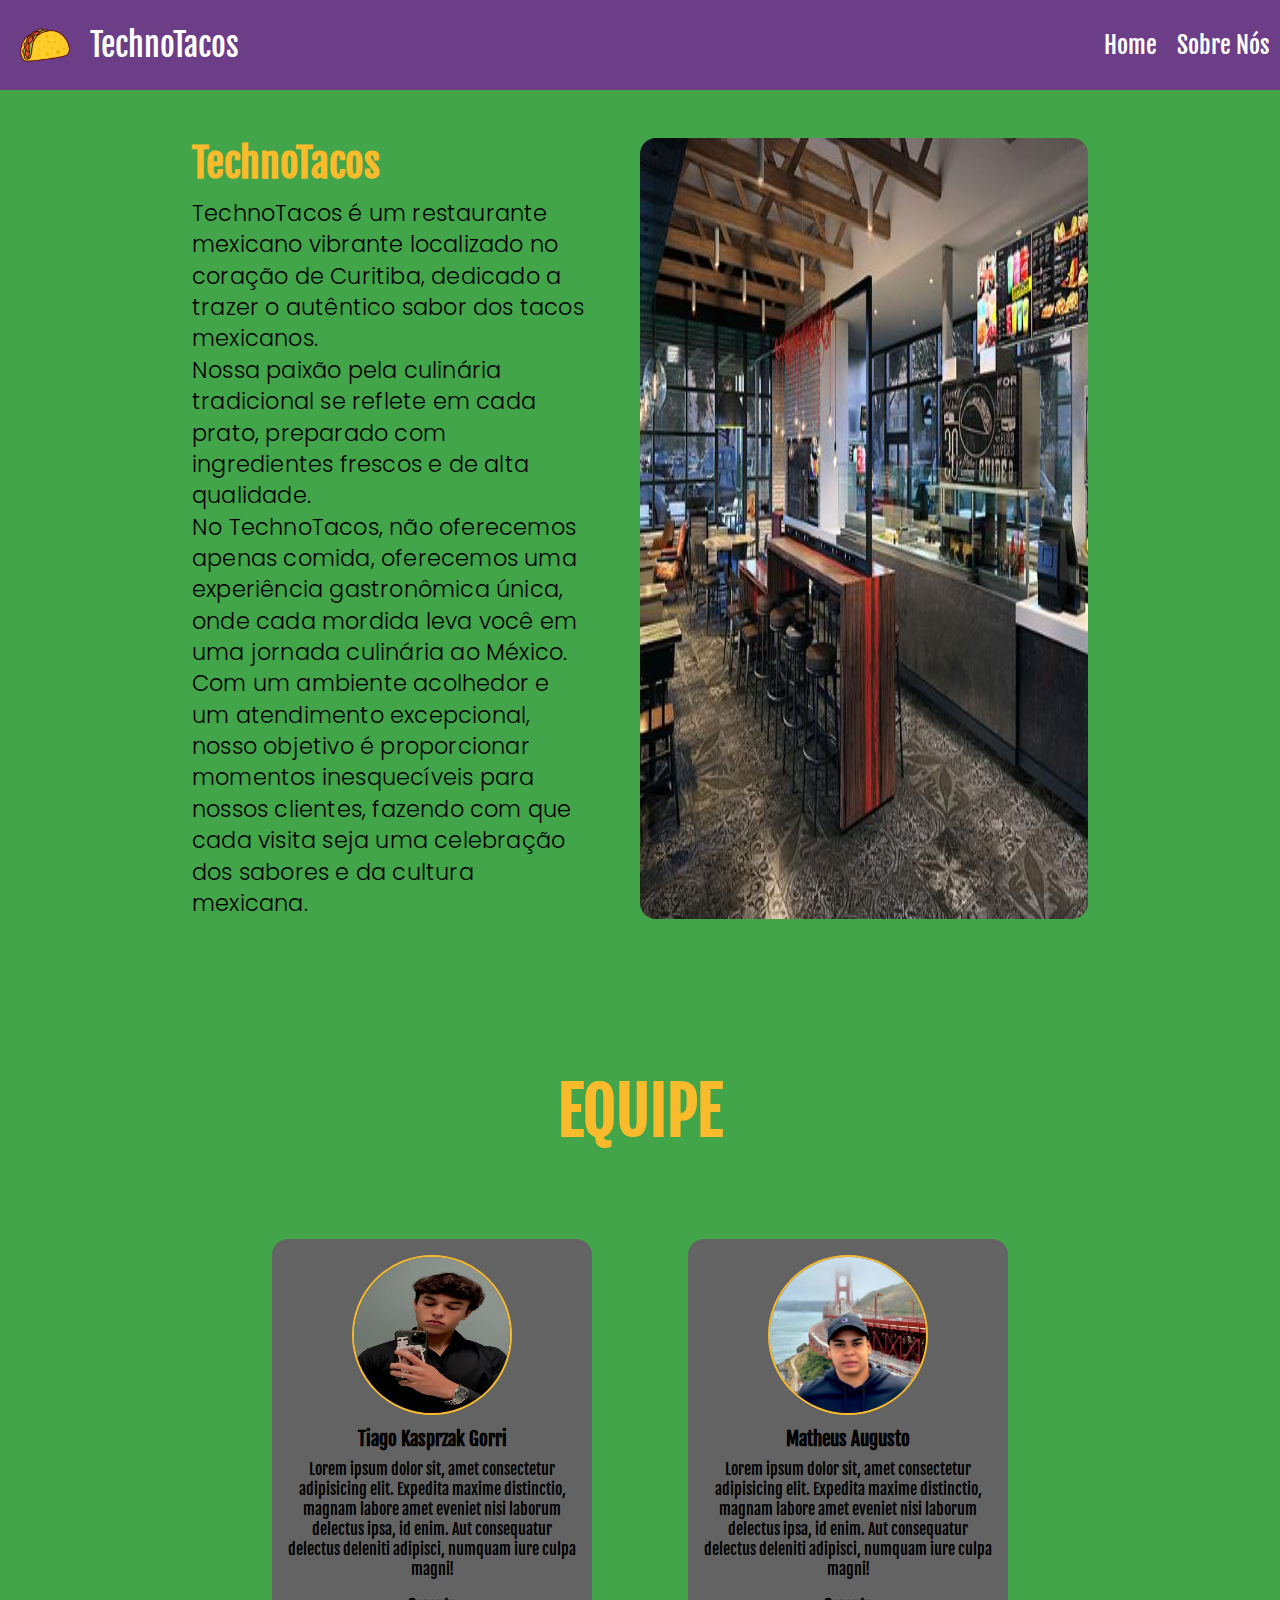
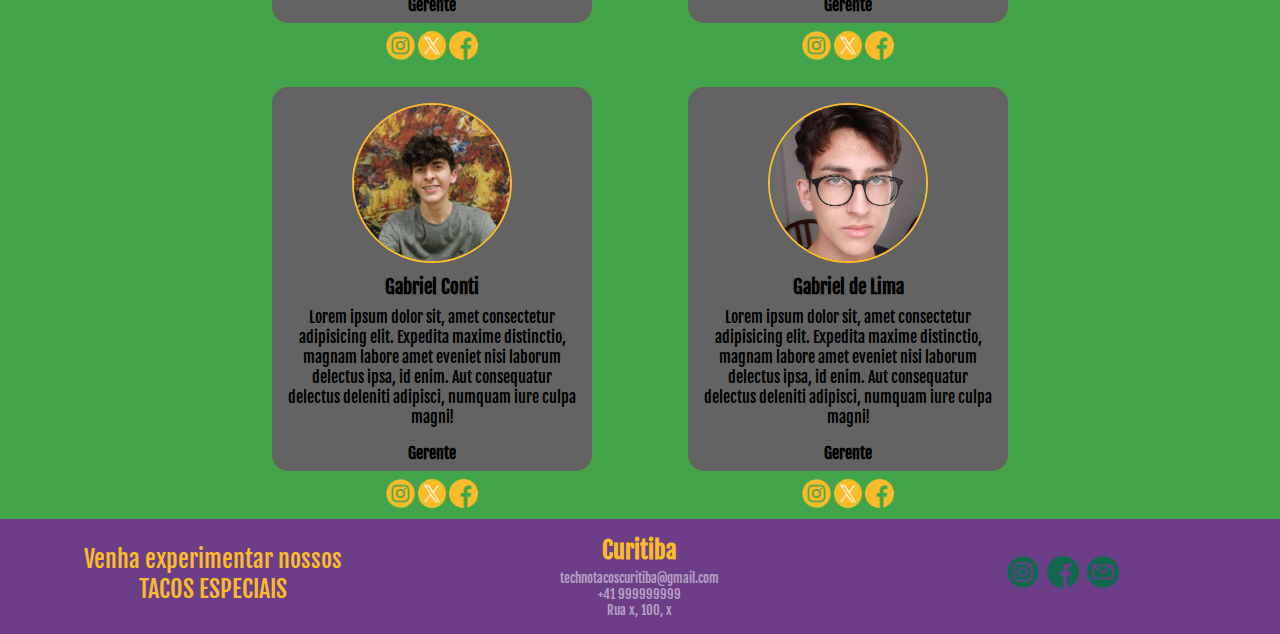
==== html/integrantes.html @ 6e8d13e3 "commit" ====
<!DOCTYPE html>
<html lang="en">
<head>
    <meta charset="UTF-8">
    <meta http-equiv="X-UA-Compatible" content="IE=edge">
    <meta name="viewport" content="width=device-width, initial-scale=1.0">
    <link rel="stylesheet" href="../css/style.css">
    <link rel="stylesheet" href="../css/integrantes.css">
    <link rel="shortcut icon" href="../assets/images/favicon.png" type="image/x-icon">
    <title>TechnoTacos</title>
</head>
<body>
    <header>
        <img src="../assets/images/favicon.png" alt="Logo">
        <div class="header-title">
            <li><a href="index.html">TechnoTacos</a></li>
        </div>
        <ul class="header-links">
            <li><a href="index.html">Home</a></li>
            <li><a href="integrantes.html">Sobre Nós</a></li>
        </ul>
    </header>

    <main>
        <section>
            <div class="content-restaurante">
                <div class="texto-intro">
                    <h1>TechnoTacos</h1>
                    <p>TechnoTacos é um restaurante mexicano vibrante localizado no coração de Curitiba, dedicado a trazer o autêntico sabor dos tacos mexicanos. <br> Nossa paixão pela culinária tradicional se reflete em cada prato, preparado com ingredientes frescos e de alta qualidade. <br> No TechnoTacos, não oferecemos apenas comida, oferecemos uma experiência gastronômica única, onde cada mordida leva você em uma jornada culinária ao México. <br> Com um ambiente acolhedor e um atendimento excepcional, nosso objetivo é proporcionar momentos inesquecíveis para nossos clientes, fazendo com que cada visita seja uma celebração dos sabores e da cultura mexicana.</p>
                </div>
                <div class="imagem-restaurante">
                    <img class="img-restaurante" src="../assets/images/restaurante.jpg" >
                </div>
            </div>
        </section>

        <section>
            <div class="funcionarios">
                <div class="titulo-section-funcionario">
                    <div class="banner-intro">
                        <h1 class="titulo-intro">EQUIPE</h1>
                    </div>
                </div>
                
                <div class="cards">
                    <div class="card-funcionario">
                        <img class="img-funcionario" src="../assets/images/tiago.jpeg" alt="">
                        <div class="nome-funcionario">
                            <h3>Tiago Kasprzak Gorri</h3>
                        </div>
                        <div class="desc-funcionario">
                            <p>Lorem ipsum dolor sit, amet consectetur adipisicing elit. Expedita maxime distinctio, magnam labore amet eveniet nisi laborum delectus ipsa, id enim. Aut consequatur delectus deleniti adipisci, numquam iure culpa magni!</p>
                        </div>
                        <div class="cargo-funcionario">
                            <span>Gerente</span>
                        </div>
                        <div class="rede-funcionarios">
                            <a href="https://www.instagram.com/tiagogorri/" target="_blank"><img class="logo-social" src="../assets/images/instagram.png"></a>
                            <a href="https://www.instagram.com/tiagogorri/" target="_blank"><img class="logo-social" src="../assets/images/twitter.png"></a>
                            <a href="https://www.instagram.com/tiagogorri/" target="_blank"><img class="logo-social" src="../assets/images/face.png"></a>
                        </div>
                    </div>
                    
                    <div class="card-funcionario">
                        <img class="img-funcionario" src="../assets/images/gutinho.png" alt="">
                        <div class="nome-funcionario">
                            <h3>Matheus Augusto</h3>
                        </div>
                        <div class="desc-funcionario">
                            <p>Lorem ipsum dolor sit, amet consectetur adipisicing elit. Expedita maxime distinctio, magnam labore amet eveniet nisi laborum delectus ipsa, id enim. Aut consequatur delectus deleniti adipisci, numquam iure culpa magni!</p>
                        </div>
                        <div class="cargo-funcionario">
                            <span>Gerente</span>
                        </div>
                        <div class="rede-funcionarios">
                            <a href="https://www.instagram.com/tiagogorri/" target="_blank"><img class="logo-social" src="../assets/images/instagram.png"></a>
                            <a href="https://www.instagram.com/tiagogorri/" target="_blank"><img class="logo-social" src="../assets/images/twitter.png"></a>
                            <a href="https://www.instagram.com/tiagogorri/" target="_blank"><img class="logo-social" src="../assets/images/face.png"></a>
                        </div>
                    </div>

                    <div class="card-funcionario">
                        <img class="img-funcionario" src="../assets/images/gabriel1.jpeg" alt="">
                        <div class="nome-funcionario">
                            <h3>Gabriel Conti</h3>
                        </div>
                        <div class="desc-funcionario">
                            <p>Lorem ipsum dolor sit, amet consectetur adipisicing elit. Expedita maxime distinctio, magnam labore amet eveniet nisi laborum delectus ipsa, id enim. Aut consequatur delectus deleniti adipisci, numquam iure culpa magni!</p>
                        </div>
                        <div class="cargo-funcionario">
                            <span>Gerente</span>
                        </div>
                        <div class="rede-funcionarios">
                            <a href="https://www.instagram.com/tiagogorri/" target="_blank"><img class="logo-social" src="../assets/images/instagram.png"></a>
                            <a href="https://www.instagram.com/tiagogorri/" target="_blank"><img class="logo-social" src="../assets/images/twitter.png"></a>
                            <a href="https://www.instagram.com/tiagogorri/" target="_blank"><img class="logo-social" src="../assets/images/face.png"></a>
                        </div>
                    </div>

                    <div class="card-funcionario">
                        <img class="img-funcionario" src="../assets/images/gabriel2.jpeg" alt="">
                        <div class="nome-funcionario">
                            <h3>Gabriel de Lima</h3>
                        </div>
                        <div class="desc-funcionario">
                            <p>Lorem ipsum dolor sit, amet consectetur adipisicing elit. Expedita maxime distinctio, magnam labore amet eveniet nisi laborum delectus ipsa, id enim. Aut consequatur delectus deleniti adipisci, numquam iure culpa magni!</p>
                        </div>
                        <div class="cargo-funcionario">
                            <span>Gerente</span>
                        </div>
                        <div class="rede-funcionarios">
                            <a href="https://www.instagram.com/tiagogorri/" target="_blank"><img class="logo-social" src="../assets/images/instagram.png"></a>
                            <a href="https://www.instagram.com/tiagogorri/" target="_blank"><img class="logo-social" src="../assets/images/twitter.png"></a>
                            <a href="https://www.instagram.com/tiagogorri/" target="_blank"><img class="logo-social" src="../assets/images/face.png"></a>
                        </div>
                    </div>
                </div>
            </div>
        </section>
    </main>

    <footer>
        <div class="footer-container">
            <div class="text-footer">
                <p>Venha experimentar nossos<br> TACOS ESPECIAIS</p>
            </div>
            <div class="footer-section">
                <h2>Curitiba</h2>
                <a href="../email-curitiba">technotacoscuritiba@gmail.com</a>
                <a href="../telefone-curitiba">+41 999999999</a>
                <a href="../endereco-curitiba">Rua x, 100, x</a>
            </div>
            <div class="footer-contact">
                <a href="https://www.instagram.com/tiagogorri/"><img class="instagram" src="../assets/images/insta.png" alt=""></a>
                <a href="https://www.instagram.com/tiagogorri/"><img class="facebook" src="../assets/images/facebook.png" alt=""></a>
                <a href="https://www.instagram.com/tiagogorri/"><img class="email" src="../assets/images/email.png" alt=""></a>
            </div>
        </div>
    </footer>
</body>
</html>
---- css/style.css ----
@import url('https://fonts.googleapis.com/css2?family=Poppins:ital,wght@0,100;0,200;0,300;0,400;0,500;0,600;0,700;0,800;0,900;1,100;1,200;1,300;1,400;1,500;1,600;1,700;1,800;1,900&family=Raleway:ital,wght@0,100..900;1,100..900&display=swap');

@import url('https://fonts.googleapis.com/css2?family=Fjalla+One&family=Playwrite+BE+VLG:wght@100..400&family=Poppins:ital,wght@0,100;0,200;0,300;0,400;0,500;0,600;0,700;0,800;0,900;1,100;1,200;1,300;1,400;1,500;1,600;1,700;1,800;1,900&family=Raleway:ital,wght@0,100..900;1,100..900&display=swap');

* {
    font-family: "Fjalla One", sans-serif;
    margin: 0;
    padding: 0;
    box-sizing: border-box;
}

header {
    background-color: #6C3E88;
    display: flex;
    align-items: center;
    padding: 10px;
}

header img {
    width: 70px;
}

.header-title a{
    font-size: 2rem;
    color: #fff;
    padding: 10px;
    display: flex;
    align-items: center;
}

.header-links {
    margin-left: auto;
    display: flex;
    align-items: center;
}

.header-links li, .header-title li {
    list-style: none;
}

header a {
    font-size: 1.5rem;
    color: #fff;
    text-decoration: none;
    padding-left: 20px;
}

header a:hover {
    color: #F9BB2C;
    opacity: 0.8;
}

/* FOOTER */    

.footer-container {
    font-family: "Poppins", sans-serif;
    color: #F9BB2C;
    background-color: #6C3E88;
    width: 100vw;
    display: grid;
    grid-template-columns: 1fr;
}

.text-footer {
    display: flex;
    justify-content: center;
    text-align: center;
    padding: 1rem;
    margin: auto;
}

.footer-container span {
    font-size: 2.5rem;
    display: block;
}

.footer-section h2, .text-footer p {
    font-size: 1.5rem;
    margin-bottom: 5px;
}

.footer-section {
    text-align: center;
    padding: 1rem;

}

.footer-section a {
    font-size: 0.8rem;
    text-decoration: none;
    color: rgba(255, 255, 255, 0.521);
    display: block;
}

.footer-contact {
    display: flex;
    justify-content: center;
    align-items: center;
    margin-top: 0.7rem;
    padding-bottom: 1rem;
}

.footer-contact a img {
    width: 2rem;
    height: 2rem;
    margin-right: 0.5rem;
    
}

.footer-contact a .instagram:hover {
    opacity: 0.8;
}

.footer-contact a .facebook:hover {
    opacity: 0.8;
}

.footer-contact a .email:hover {
    opacity: 0.8;
}

@media screen and (min-width: 992px) {
    .content-restaurante{
        display: grid;
        grid-template-columns: 0.8fr 1fr;
        padding: 3rem 8rem;
    }
    .img-restaurante{
        width: 90%;
    }
    .imagem-restaurante{
        justify-content: right;
    }
    .texto-intro{
        padding: 0;
        text-align: left;
    }
    .cards{
        grid-template-columns: 1fr 1fr;
        padding: 0 8rem;
    }
    .footer-container{
        grid-template-columns: 1fr 1fr 1fr;
    }

}

@media screen and (min-width: 1200px){
    .cards{
        padding: 0 14rem;
    }
    .card-funcionario{
        width: 20rem;
    }
    .content-restaurante{
        padding: 3rem 12rem;
    }
}

@media screen and (max-width: 450px) {
    .titulo-intro{
        font-size: 3rem;
    }
}
   
@font-face {
    font-family: 'Montserrat';
    src: url('/assets/font/Montserrat-VariableFont_wght.ttf');
}
---- css/integrantes.css ----
@import url('https://fonts.googleapis.com/css2?family=Barlow+Condensed:ital,wght@0,100;0,200;0,300;0,400;0,500;0,600;0,700;0,800;0,900;1,100;1,200;1,300;1,400;1,500;1,600;1,700;1,800;1,900&family=Fjalla+One&family=Playwrite+BE+VLG:wght@100..400&family=Poppins:ital,wght@0,100;0,200;0,300;0,400;0,500;0,600;0,700;0,800;0,900;1,100;1,200;1,300;1,400;1,500;1,600;1,700;1,800;1,900&family=Raleway:ital,wght@0,100..900;1,100..900&display=swap');

/* MAIN */

main {
    background-color: #43A549;
}

.content-restaurante{
    padding: 1rem 2rem;
    margin-bottom: 3rem;
}

.texto-intro h1 {
    color: #F9BB2C;
    font-size: 2.5rem;
    padding-bottom: 10px;
}

.texto-intro p {
    font-family: "Poppins", sans-serif;
    font-size: 1.4rem;
    font-weight: 300;
    letter-spacing: 0.2px;
    line-height: 1.4;
}

.imagem-restaurante{
    display: flex;
    justify-content: center;
}

.img-restaurante{
    width: 80vw;
    border-radius: 1rem;
}

/* MAIN - FUNCIONARIOS */
.titulo-section-funcionario{
    margin-bottom: 1rem;
}

.banner-intro{
    display: flex;
    align-items: center;
    justify-content: center;
    width: 100vw;
    height: 12rem;
    background-image: url('../assets/images/1b667288-0fd7-411d-b521-b2f09d698b01.jpg');
    background-size:cover;
    background-attachment: fixed;

}

.titulo-intro {
    color: #F9BB2C;
    font-size: 4rem;
    text-align: center;
    font-weight: 600;
}

.titulo-funcionario{
    color: #F9BB2C;
    font-size: 3rem;
    text-align: center;
    font-weight: 600;
}

/* MAIN - CARDS */

.cards {
    display: grid;
    grid-template-columns: 1fr;
}

.card-funcionario {
    background-color: #636363;
    text-align: center;
    justify-self: center;
    align-self: center;
    width: 18rem;
    height: 24rem;
    border-radius: 1rem;
    padding: 1rem;
    margin-top: 1rem;
    margin-bottom: 3rem;
}

.img-funcionario {
    width: 10rem;
    height: 10rem;
    border-radius: 50%;
    border: solid 2px #F9BB2C;
}   

.nome-funcionario, .desc-funcionario {
    font-family: "Poppins", sans-serif;
    font-weight: 300;
    margin: 0.5rem 0;
}

.cargo-funcionario {
    margin-top: 1rem;
    font-weight: bold;
}

.rede-funcionarios {
    margin-top: 1rem;
}
 
.logo-social {
    width: 1.8rem;
    color:#F9BB2C;
}




@media screen and (min-width: 992px) {
    .content-restaurante{
        display: grid;
        grid-template-columns: 0.8fr 1fr;
        padding: 3rem 8rem;
    }
    .img-restaurante{
        width: 90%;
    }
    .imagem-restaurante{
        justify-content: right;
    }
    .texto-intro{
        padding: 0;
        text-align: left;
    }
    .cards{
        grid-template-columns: 1fr 1fr;
        padding: 0 8rem;
    }
    .footer-container{
        grid-template-columns: 1fr 1fr 1fr;
    }

}

@media screen and (min-width: 1200px){
    .cards{
        padding: 0 14rem;
    }
    .card-funcionario{
        width: 20rem;
    }
    .content-restaurante{
        padding: 3rem 12rem;
    }
}

@media screen and (max-width: 450px) {
    .titulo-intro{
        font-size: 3rem;
    }
}
   
@font-face {
    font-family: 'Montserrat';
    src: url('/assets/font/Montserrat-VariableFont_wght.ttf');
}
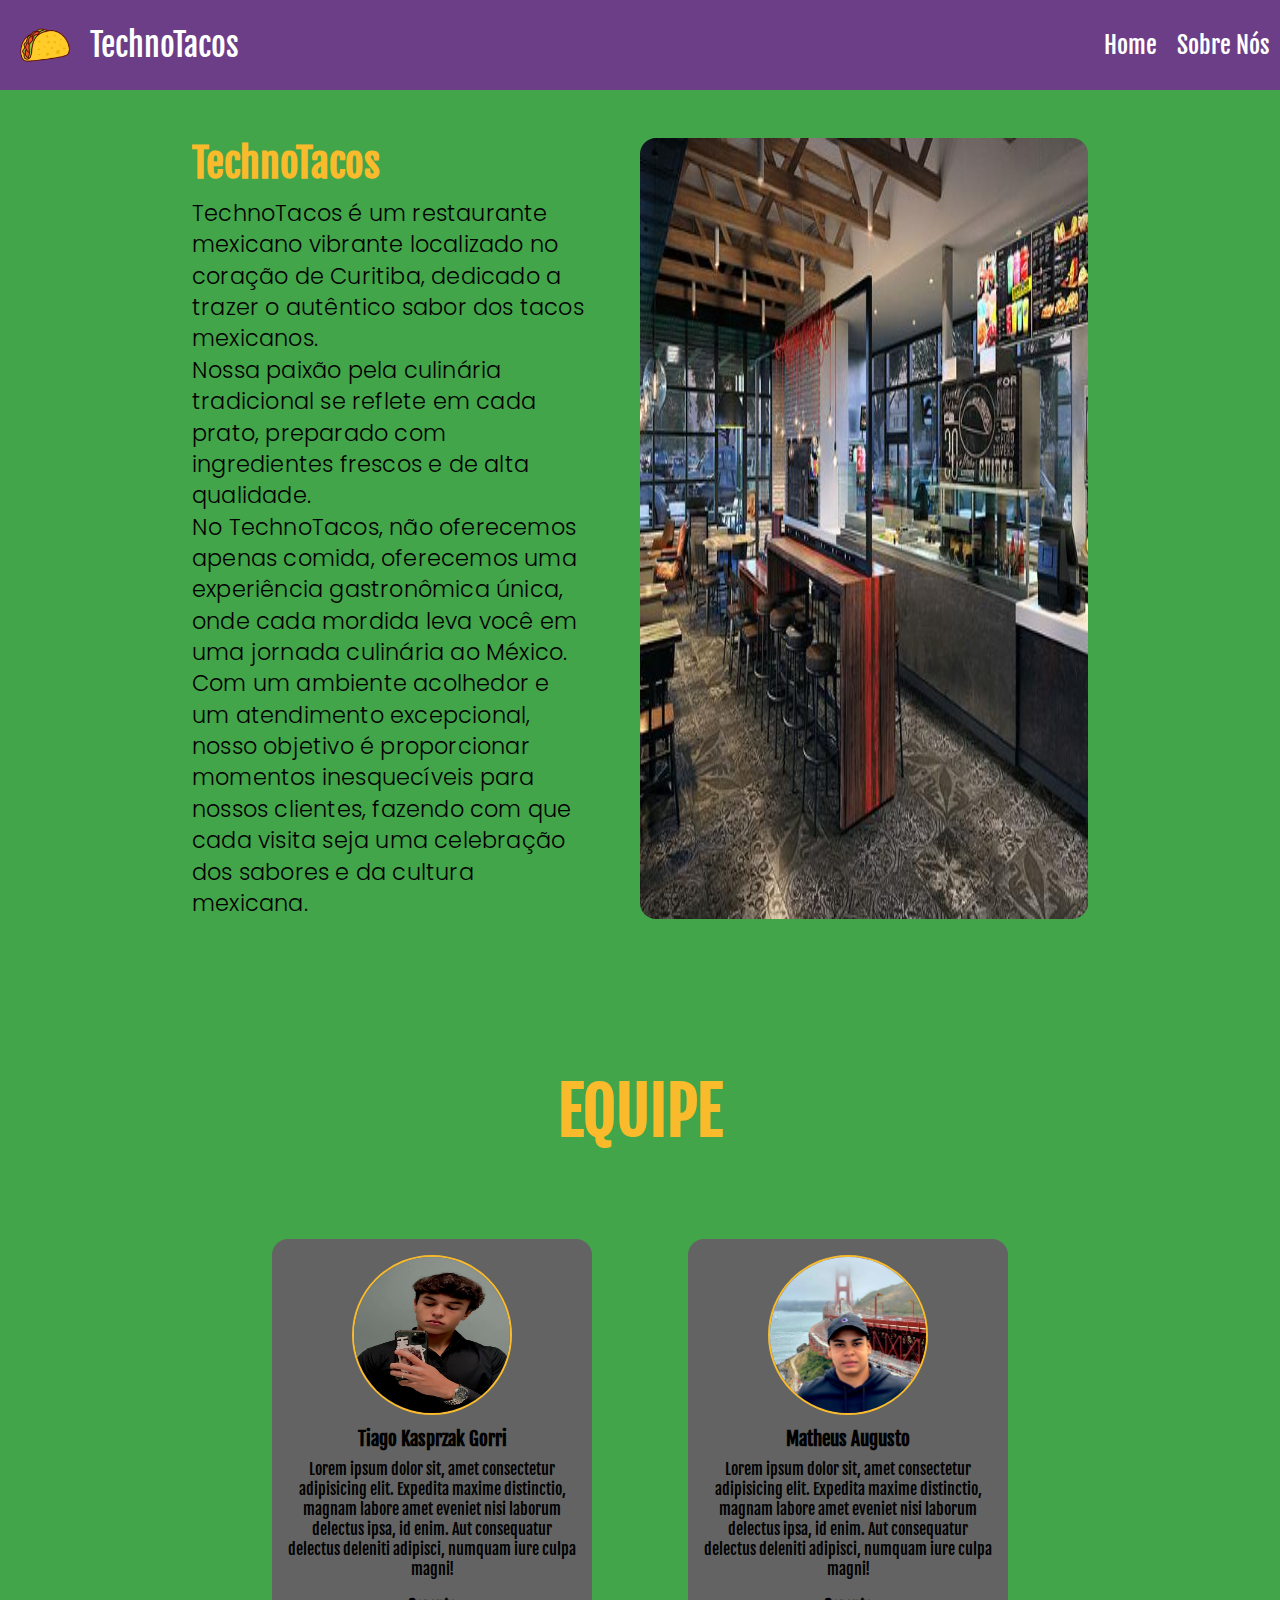
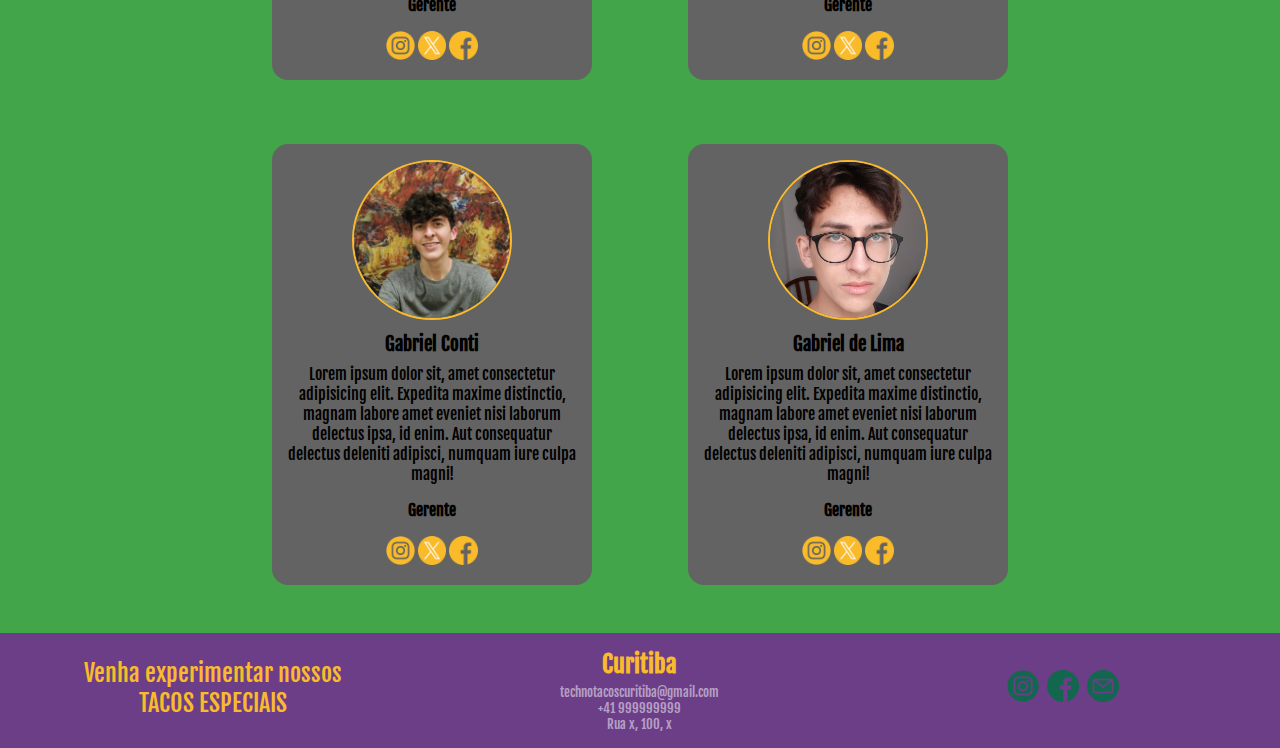
==== commit ec65fe75: "m" ====
--- a/html/integrantes.html
+++ b/html/integrantes.html
@@ -131,9 +131,9 @@
                 <a href="../endereco-curitiba">Rua x, 100, x</a>
             </div>
             <div class="footer-contact">
-                <a href="https://www.instagram.com/tiagogorri/"><img class="instagram" src="../assets/images/insta.png" alt=""></a>
-                <a href="https://www.instagram.com/tiagogorri/"><img class="facebook" src="../assets/images/facebook.png" alt=""></a>
-                <a href="https://www.instagram.com/tiagogorri/"><img class="email" src="../assets/images/email.png" alt=""></a>
+                <a href="https://www.instagram.com/tiagogorri/" target="_blank"><img class="instagram" src="../assets/images/insta.png" alt=""></a>
+                <a href="https://www.instagram.com/tiagogorri/" target="_blank"><img class="facebook" src="../assets/images/facebook.png" alt=""></a>
+                <a href="https://www.instagram.com/tiagogorri/" target="_blank"><img class="email" src="../assets/images/email.png" alt=""></a>
             </div>
         </div>
     </footer>
--- a/css/style.css
+++ b/css/style.css
@@ -7,6 +7,8 @@
     margin: 0;
     padding: 0;
     box-sizing: border-box;
+    overflow-x: hidden;
+
 }
 
 header {
--- a/css/integrantes.css
+++ b/css/integrantes.css
@@ -40,14 +40,14 @@
     margin-bottom: 1rem;
 }
 
-.banner-intro{
+.banner-intro {
     display: flex;
     align-items: center;
     justify-content: center;
     width: 100vw;
     height: 12rem;
     background-image: url('../assets/images/1b667288-0fd7-411d-b521-b2f09d698b01.jpg');
-    background-size:cover;
+    background-size: cover;
     background-attachment: fixed;
 
 }
@@ -79,11 +79,11 @@
     justify-self: center;
     align-self: center;
     width: 18rem;
-    height: 24rem;
     border-radius: 1rem;
     padding: 1rem;
     margin-top: 1rem;
     margin-bottom: 3rem;
+    overflow: hidden;
 }
 
 .img-funcionario {
